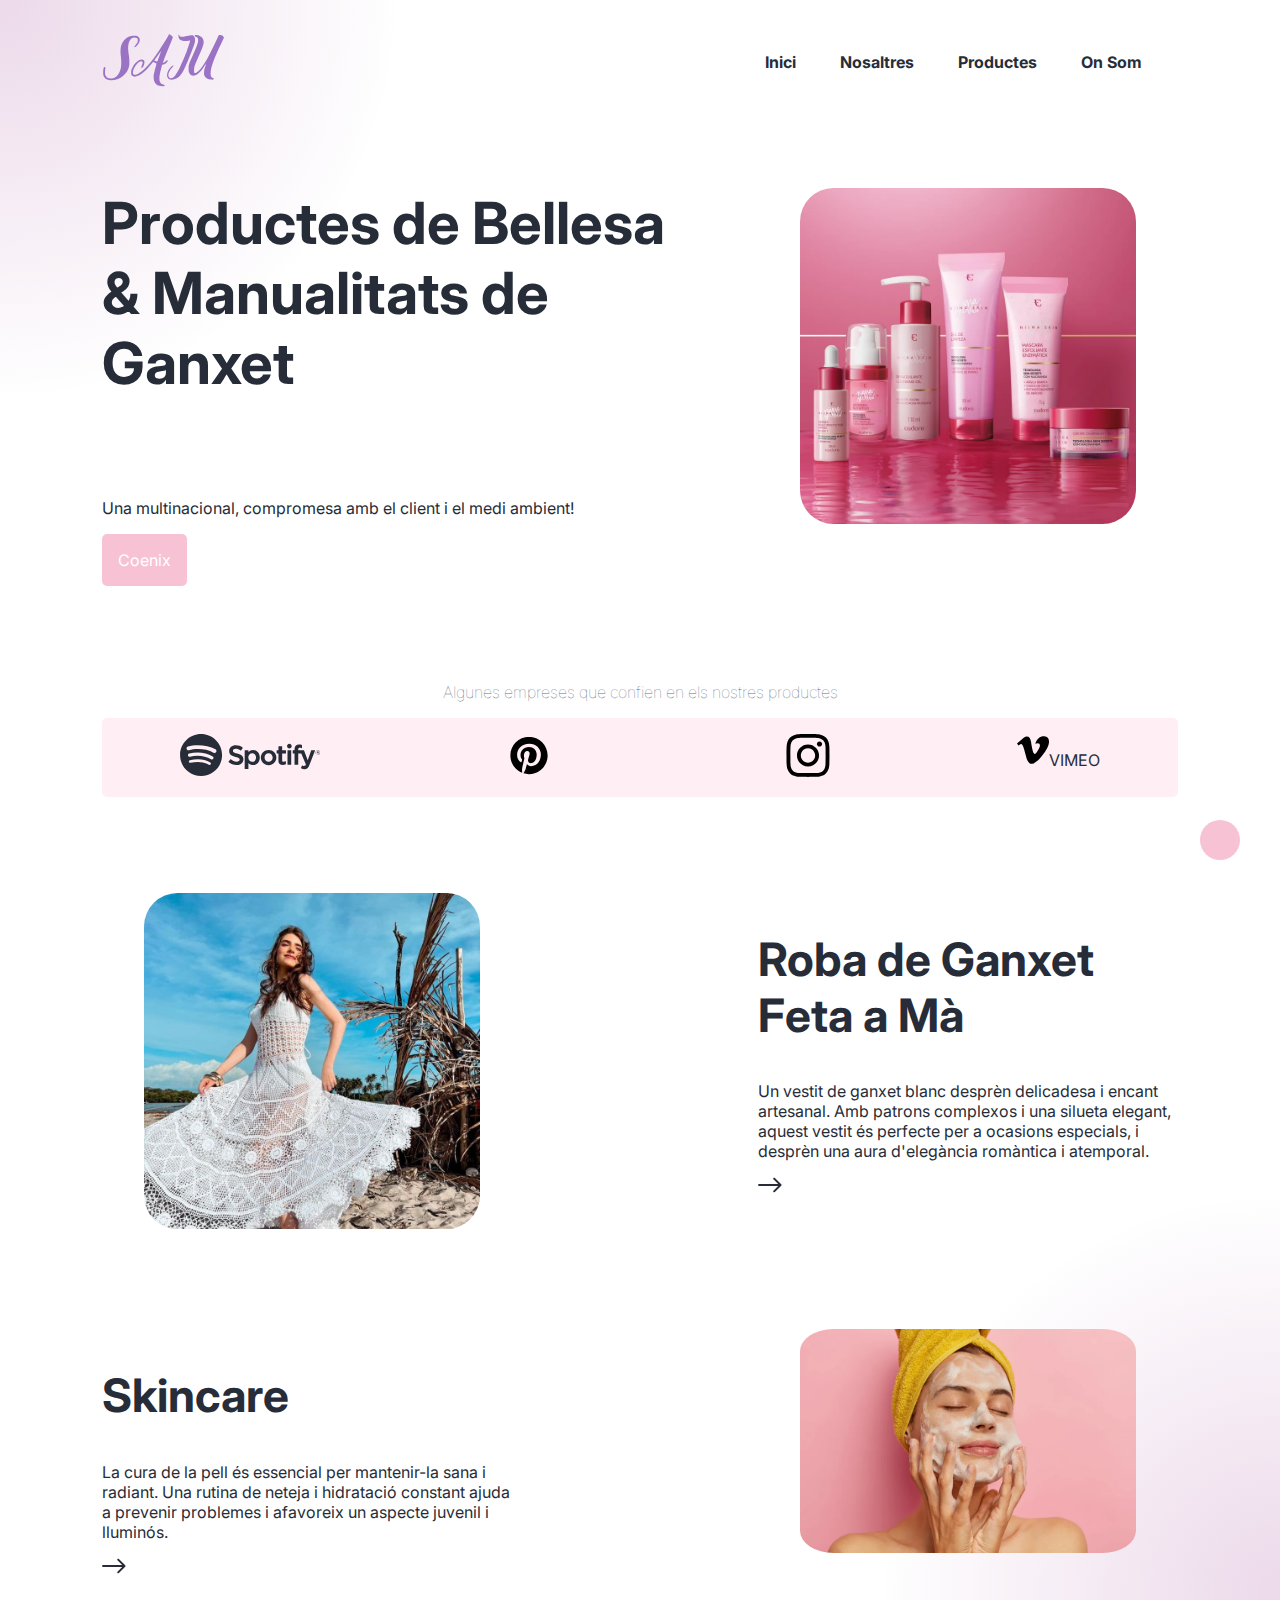
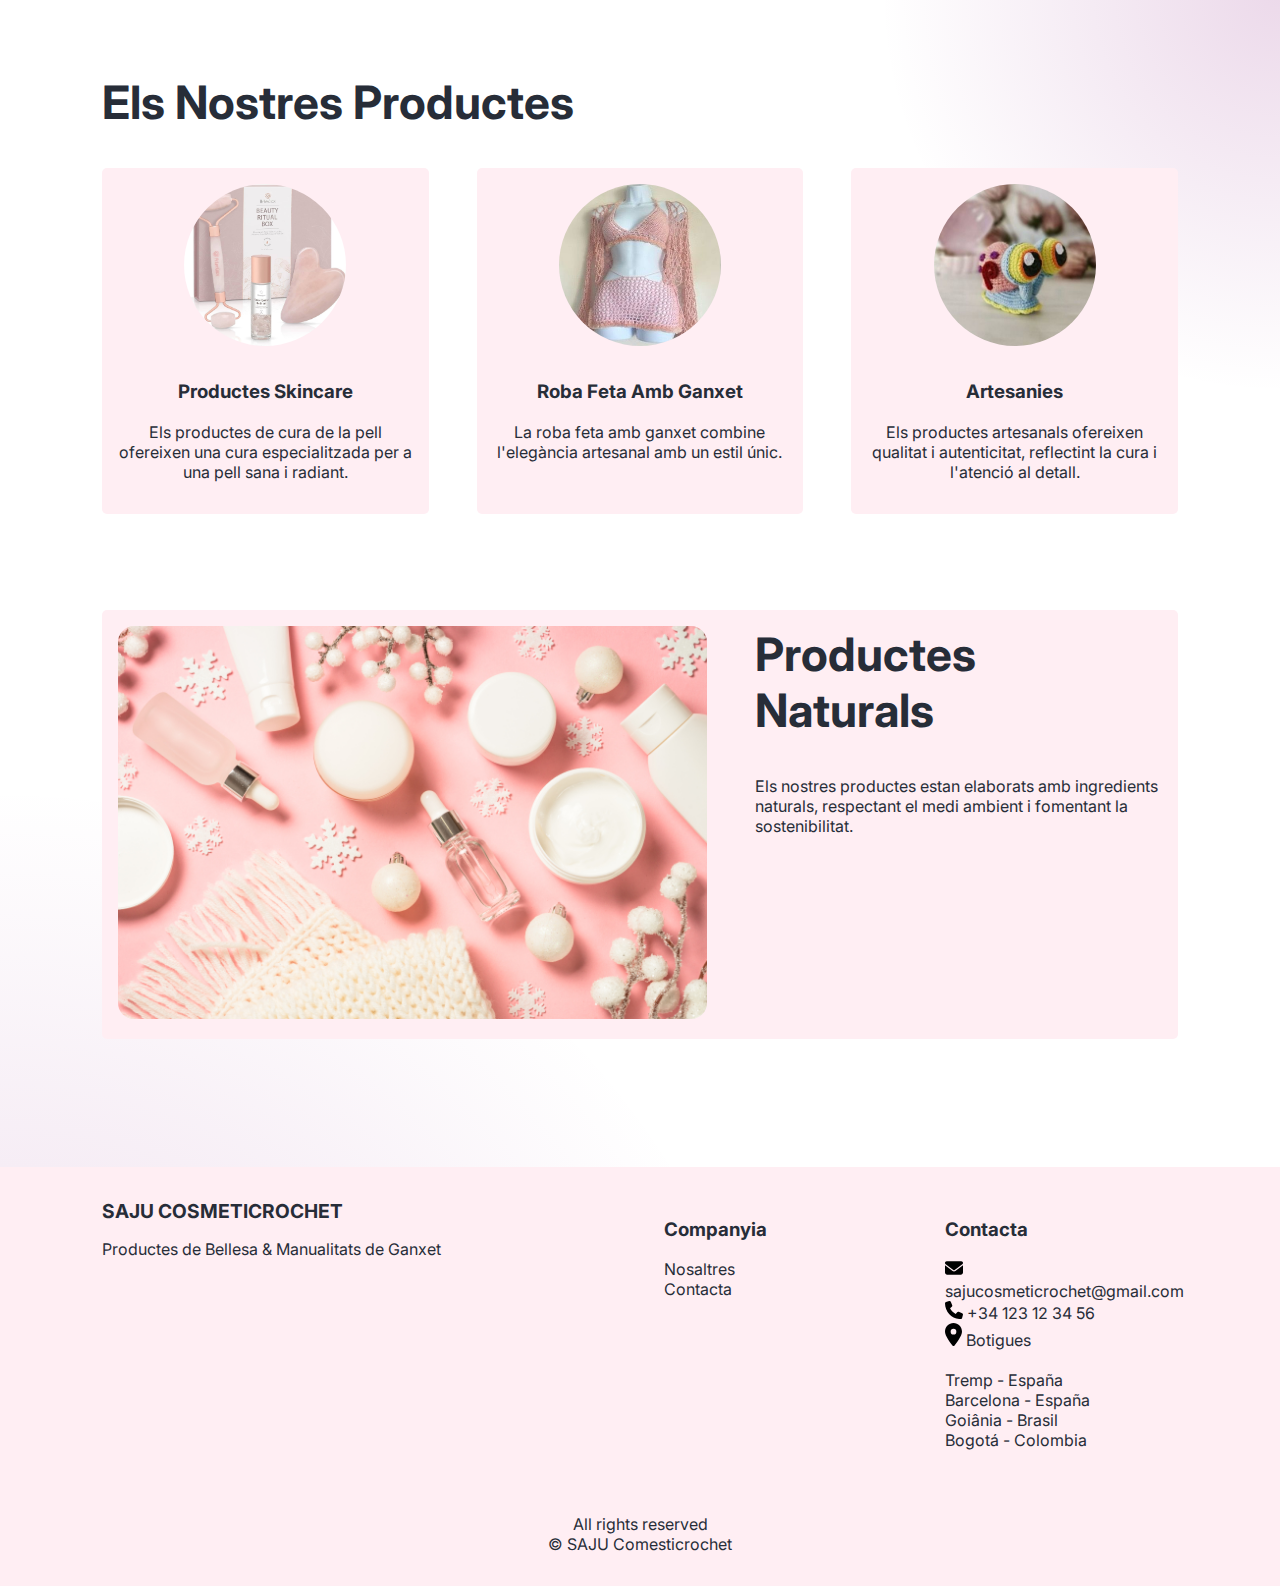
==== Site-Saju/index.html @ cbef8337 "New Website" ====
<!DOCTYPE html>
<html lang="en-us">
<head>
    <meta charset="UTF-8">
    <meta name="viewport" content="width=device-width, initial-scale=1.0">
    <link rel="shortcut icon" href="images/favicon.ico" type="image/x-icon">
    <link rel="stylesheet" href="https://cdnjs.cloudflare.com/ajax/libs/font-awesome/6.5.1/css/all.min.css" integrity="sha512-DTOQO9RWCH3ppGqcWaEA1BIZOC6xxalwEsw9c2QQeAIftl+Vegovlnee1c9QX4TctnWMn13TZye+giMm8e2LwA==" crossorigin="anonymous" referrerpolicy="no-referrer" />
    <link rel="stylesheet" href="styles/style.css">
    <link rel="stylesheet" href="styles/media.css">
    
    <title>SAJU Comesticrochet</title>
</head>
<body>

    <a href="#" class="gotop-btn"><i class="fa-solid fa-sort-up"></i></a>
    
    <div class="content-wrapper-center" id="home">

        <header class="header">
            <a href="index.html"><img src="images/logo.svg" alt="Logotipo Ser Digital"></a>
            <nav>
                <input type="checkbox" class="menu-btn hide" id="menu-btn">
                <label for="menu-btn" class="menu-icon">
                    <span class="nav-icon"></span>
                </label>
                <ul class="header-menu">
                    <li><a href="index.html#home">Inici</a></li>
                    <li><a href="index.html#about">Nosaltres</a></li>
                    <li><a href="index.html#testimonials">Productes</a></li>
                    <li><a href="index.html#footer">On Som</a></li>
                </ul>
            </nav>
        </header>

        <!-- Hero Banner -->
        <section class="hero row">
            <div class="content sm-12 lg-7">
                <header>
                    <h1 class="hero_title">Productes de Bellesa &amp; Manualitats de Ganxet</h1>
                    <p>Una multinacional, compromesa amb el client i el medi ambient!</p>
                </header>
                <a href="index.html#contact" class="btn">Coenix</a>
            </div>
            <div class="image sm-12 lg-5">
                <img src="images/products.png" alt="" class="hero_image">
            </div>
        </section> 

        <!-- Brands -->
        <section class="brands">
            <h2>Algunes empreses que confien en els nostres productes</h2>
            <ul>
                <li><img src="images/spotify.svg" alt="Spotify Logo"></li>
                <li><img src="images/pinterest.svg" alt="Slack Logo"></li>
                <li><img src="images/instagram.svg" alt="Dropbox Logo"></li>
                <li><img src="images/vimeo.svg" alt="Zoom Logo">VIMEO</li>
            </ul>
        </section>

        <!-- Branding Section -->
        <section class="branding row" id="about">
            <article class="sm-12 md-7-12 lg-8-12">
                <h2>Roba de Ganxet Feta a Mà</h2>
                <p>Un vestit de ganxet blanc desprèn delicadesa i encant artesanal. Amb patrons complexos i una silueta elegant, aquest vestit és perfecte per a ocasions especials, i desprèn una aura d'elegància romàntica i atemporal.</p>
                <a href="#"><span class="hide" aria-hidden="false">More</span><img src="images/Arrow.svg" alt="" aria-hidden="true"></a>
            </article>
            <div class="image sm-12 md-1-6 lg-1-5">
                <img src="images/roupa.jpg" alt="" class="hero_image">
            </div>
        </section>

        <!-- Results section -->
        <section class="results row">
            <article class="sm-12 md-6 lg-5">
                <h2>Skincare</h2>
                <p>La cura de la pell és essencial per mantenir-la sana i radiant. Una rutina de neteja i hidratació constant ajuda a prevenir problemes i afavoreix un aspecte juvenil i lluminós.</p>
                <a href="#"><span class="hide" aria-hidden="false">More</span> <img src="images/Arrow.svg" alt="" aria-hidden="true"></a>
            </article>
            <div class="image sm-12 md-6 lg-8-12">
                <img src="images/cuidadopele.jpeg" alt="" class="hero_image">
            </div>
        </section>

        <!-- Testimonials -->
        <section class="testimonials" id="testimonials">
            <h2 class="testimonials_title">Els Nostres Productes</h2>
            <div class="testimonials_wrapper row lg-4">
                <article class="comment sm-12 lg-4">
                    <div class="comment_card">
                        <img src="images/rolofacial.jpg" alt="Client Andrew Rathore" class="comment_thumb">
                        <div class="comment_content">
                            <h3 class="comment_name">Productes Skincare</h3>
                            <p>Els productes de cura de la pell ofereixen una cura especialitzada per a una pell sana i radiant.</p>
                        </div>
                    </div>
                </article>
                <article class="comment sm-12 lg-4">
                    <div class="comment_card">
                        <img src="images/dress.jpeg" alt="Client Vera Duncan" class="comment_thumb">
                        <div class="comment_content">
                            <h3 class="comment_name">Roba Feta Amb Ganxet</h3>
                            <p>La roba feta amb ganxet combine l'elegància artesanal amb un estil únic.</p>
                        </div>
                    </div>
                </article>
                <article class="comment sm-12 lg-4">
                    <div class="comment_card">
                        <img src="images/garry.jpeg" alt="Client Rochelle Berther" class="comment_thumb">
                        <div class="comment_content">
                            <h3 class="comment_name">Artesanies</h3>
                            <p>Els productes artesanals ofereixen qualitat i autenticitat, reflectint la cura i l'atenció al detall.</p>
                        </div>
                    </div>
                </article>
            </div>
        </section>

        <article class="contact row" id="contact">
            <div class="contact_content sm-12 lg-8-12">
                <h2 class="contact_title">Productes Naturals</h2>
                <p>Els nostres productes estan elaborats amb ingredients naturals, respectant el medi ambient i fomentant la sostenibilitat.</p>
            </div>
            <div class="contact_image sm-12 lg-1-7">
                <img src="images/produtosnaturaisbeleza.jpg" alt="Woman providing customer service" class="natual_beleza">
            </div>
        </article>
    </div>

    <!-- Footer -->
    <footer class="footer" id="footer">
        <div class="content-wrapper-center row">
            <section class="sm-12 md-9 lg-6">
                <header>
                    <a href="index.html" class="logo">SAJU Cosmeticrochet</a>
                    <p>Productes de Bellesa &amp; Manualitats de Ganxet</p>
                </header>
                <ul class="icons">
                    <li><a href="#"><i class="fa-brands fa-square-instagram" area-hiden="true"></i><span class="hide">Instagram</span></a></li>
                    <li><a href="#"><i class="fa-brands fa-twitter" area-hiden="true"></i><span class="hide">Twitter</span></a></li>
                    <li><a href="#"><i class="fa-brands fa-linkedin" area-hiden="true"></i><span class="hide">Linkedin</span></a></li>
                    <li><a href="#"><i class="fa-brands fa-youtube" area-hiden="true"></i><span class="hide">Youtube</span></a></li>
                </ul>
            </section>
            <section class="sm-12 md-3 lg-3">
                <header>
                    <h3>Companyia</h3>
                </header>
                <ul>
                    <li><a href="#">Nosaltres</a></li>
                    <li><a href="#">Contacta</a></li>
                </ul>
            </section>
            <section class="sm-12 lg-3">
                <header>
                    <h3>Contacta</h3>
                </header>
                <ul>
                    <li><img src="images/mail.svg" width="18" alt="">sajucosmeticrochet@gmail.com</li>
                    <li><img src="images/phone.svg" width="18" alt=""> +34 123 12 34 56</li>
                    <li><img src="images/location.svg" width="17" alt=""> Botigues</li> <br>
                    <li>Tremp - España</li>
                    <li>Barcelona - España</li>
                    <li>Goiânia - Brasil</li>
                    <li>Bogotá - Colombia</li>
                </ul>
            </section>
            <section class="copyright sm-12">
                All rights reserved <br>
                &copy; SAJU Comesticrochet <br>
            </section>
        </div> 
    </footer>
</body> 
</html>
---- Site-Saju/styles/style.css ----
@charset "UTF-8";

@import url('https://fonts.googleapis.com/css2?family=Inter:wght@300;400;700&display=swap');

:root{
    --color-dark: #272D38;
    --color-light: #FFFFFF;
    --color-gray: #ffeef3;
    --primary-color: #f7c3d4;
    --secondary-color: #9b73c4;

    --font-inter: 'Inter', sans-serif;
}

html{
    scroll-behavior: smooth;
}

body{
    position: relative;
    font-family: var(--font-inter);
    color: var(--color-dark);
    text-align: center;
    margin: 0;

    background-image: 
    radial-gradient(circle at left top, rgba(140, 26, 129, 0.165), transparent 400px),
    radial-gradient(circle at right center, rgba(140, 26, 129, 0.165), transparent 400px),
    radial-gradient(circle at left bottom, rgba(140, 26, 129, 0.165), transparent 800px);

    overflow-x: hidden;
}

.content-wrapper-center{
    padding: 2rem 1rem 2rem;
    max-width: 67.25rem;
    margin: auto;
}

.image{
    text-align: center;
}

.hero_image{
    border-radius: 10%;
    width: 80%;
}

.hero_title{
    margin-top: 0;
    margin-bottom: 1rem;
}

.header-menu{
    list-style-type: none;
    padding: 0;
    text-align: right;
}

.header-menu li{
    padding: 0.25rem;
}

.header-menu a{
    display: block;
    padding: 1.75rem;
    border-radius: 5px;
    transition: background-color 200ms ease-in;
    font-weight: bold;
}

.header-menu a:hover,
.header-menu a:focus{
    background-color: var(--primary-color);
    color: var(--color-light);
}

a{
    color: inherit;
}

nav a{
    text-decoration: none;
}

h1{
    font-size: 2rem;
}

h2{
    font-size: 1.5rem;
}

.header{
    text-align: left;
}

.btn{
    display: inline-block;
    text-decoration: none;
    padding: 1em;
    background-color: var(--primary-color);
    border-radius: 5px;
    color: var(--color-light);
    transition: background-color 200ms ease-in;
}

.btn:hover,
.btn:focus{
    background-color: var(--secondary-color);
}

img{
    max-width: 100%;
}

.brands{
    text-align: center;
}

.brands h2{
    font-size: 1rem;
    font-weight: lighter;
    color: #667085;
}

.brands ul{
    display: flex;
    justify-content: space-around;
    gap: 1rem;
    list-style-type: none;
    background-color: var(--color-gray);
    border-radius: 5px;
    padding: 1em;
}

.hide{
    position: absolute;
    clip: rect(1px, 1px, 1px, 1px);
    padding: 0;
    border: 0;
    height: 1px;
    width: 1px;
    overflow: hidden;
}

.comment{
    background-color: var(--color-gray);
    border-radius: 5px;
    padding: 1rem;

    container: commentCard / inline-size;
}

.comment_thumb{
    width: 10.125rem;
    height: 10.125rem;
    border-radius: 50%;
}

.contact{
    background-color: var(--color-gray);
    border-radius: 5px;
    padding: 1rem;
    margin-top: 4rem;
}

.contact_image{
    display: none;
}

.footer{
    background-color: var(--color-gray);
}

.footer ul{
    list-style-type: none;
    padding: 0;
}

.footer a{
    text-decoration: none;
}

.logo{
    text-decoration: none;
    text-transform: uppercase;
    font-weight: bold;
    font-size: 1.2rem;
}

.copyright{
    white-space: nowrap;
    text-align: center;
}

.hero{
    margin-top: 3rem;
    margin-bottom: 3rem;
}

.brands,
.branding,
.testimonials,
.contact{
    margin-top: 6rem;
    margin-bottom: 6rem;
}

.row{
    display: grid;
    grid-template-columns: repeat(12, 1fr);
    grid-auto-flow: dense;
    gap: 0.5rem;
}

.row .testimonials_wrapper{
    row-gap: 3rem;
}

.row .contact{
    padding-top: 4rem;
    padding-bottom: 4rem;
}

.contact_title{
    margin-top: 0;
}

.row > .sm-12{
    grid-column: 1 / -1;
}

.comment_card{
    display: flex;
    flex-direction: column;
    align-items: center;
    text-align: center;
    gap: 1rem;
}

.icons li{
    display: inline-block;
    font-size: 2rem;
}

.icons li:not(:first-of-type){
    margin-left: 1rem;
}

/* Burguer menu */

.header{
    display: flex;
    justify-content: space-between;
}

.header-menu{
    position: absolute;
    overflow: hidden;
    background-color: var(--color-gray);
    left: 0;
    right: 0;
    top: 100px;
    max-height: 0;
    margin: 0;
    padding-right: 1rem;
    padding-left: 1rem;

    transition: max-height 0.3s;
}

.menu-btn:checked + .menu-icon .nav-icon{
    background-color: transparent;
}

.menu-btn:checked ~ .header-menu,
.header-menu:focus-within{
    max-height: 100vh;
}

.header nav{
    display: flex;
    flex-direction: column;
    align-items: flex-end;
}

.menu-icon{
    position: relative;
    cursor: pointer;
    user-select: none;
    height: 24px;
}

.nav-icon{
    position: relative;
    display: inline-block;
    background-color: #3F3F3F;
    height: 2px;
    width: 24px;
}

.nav-icon::after,
.nav-icon::before{
    content: "";
    display: inline-block;
    background-color: #3F3F3F;
    height: 2px;
    width: 24px;
    position: absolute;

    transition: transform 0.2s ease-in-out;
}

.nav-icon::after{
    transform: translateY(8px);
}

.nav-icon::before{
    transform: translateY(-8px);
}

.menu-btn:checked + .menu-icon .nav-icon::before{
    transform: rotate(-45deg);
}

.menu-btn:checked + .menu-icon .nav-icon::after{
    transform: rotate(45deg);
}

.gotop-btn{
    position: fixed;
    width: 2.5rem;
    height: 2.5rem;
    bottom: 2.5rem;
    right: 2.5rem;
    background-color: var(--primary-color);
    border-radius: 50%;

    text-decoration: none;
    text-align: center;
    line-height: 3.2rem;
    color: var(--color-light);
    font-size: 1.5rem;

    z-index: 1;
}

.natual_beleza{
    border-radius: 1rem;
}
---- Site-Saju/styles/media.css ----
@container commentCard (min-width: 42.187em){
    .comment_card{
        flex-direction: row;
        text-align: left;
    }
}

@media screen and (min-width: 46.25em){
    body{
        text-align: left;
    }

    h1{
        font-size: 3.625rem;
    }
    
    h2{
        font-size: 2.875rem;
    }

    .header{
        align-items: center;
    }

    .menu-btn,
    .menu-icon{
        display: none;
    }

    .header-menu{
        position: static;
        max-height: initial;
        background-color: initial;
        margin: 0;
    }

    .header-menu li{
        display: inline-block;
    }

    .header-menu a{
        padding: 1rem;
    }

    .contact_image{
        display: block;
        text-align: center;
    }

    .row{
        gap: 1rem;
    }

    .row > .md-3{
        grid-column: span 3;
    }

    .row > .md-4{
        grid-column: span 4;
    }

    .row > .md-6{
        grid-column: span 6;
    }

    .row > .md-9{
        grid-column: span 9;
    }

    .row > .md-1-6{
        grid-column: 1 / 7;
    }

    .row > .md-7-12{
        grid-column: 7 / 13;
    }

}

@media screen and (min-width: 80em){
    .hero{
        margin-top: 6rem;
        margin-bottom: 6rem;
    }

    .hero_title{
        margin-bottom: 6.25rem;
    }

    .row{
        gap: 3rem;
    }

    .row > .lg-3{
        grid-column: span 3;
    }

    .row > .lg-4{
        grid-column: span 4;
    }

    .row > .lg-5{
        grid-column: span 5;
    }

    .row > .lg-1-5{
        grid-column: 1 / 6;
    }

    .row > .lg-6{
        grid-column: span 6;
    }

    .row > .lg-7{
        grid-column: span 7;
    }

    .row > .lg-1-7{
        grid-column: 1 / 8;
    }

    .row > .lg-8-12{
        grid-column: 8 / 13;
    }
}
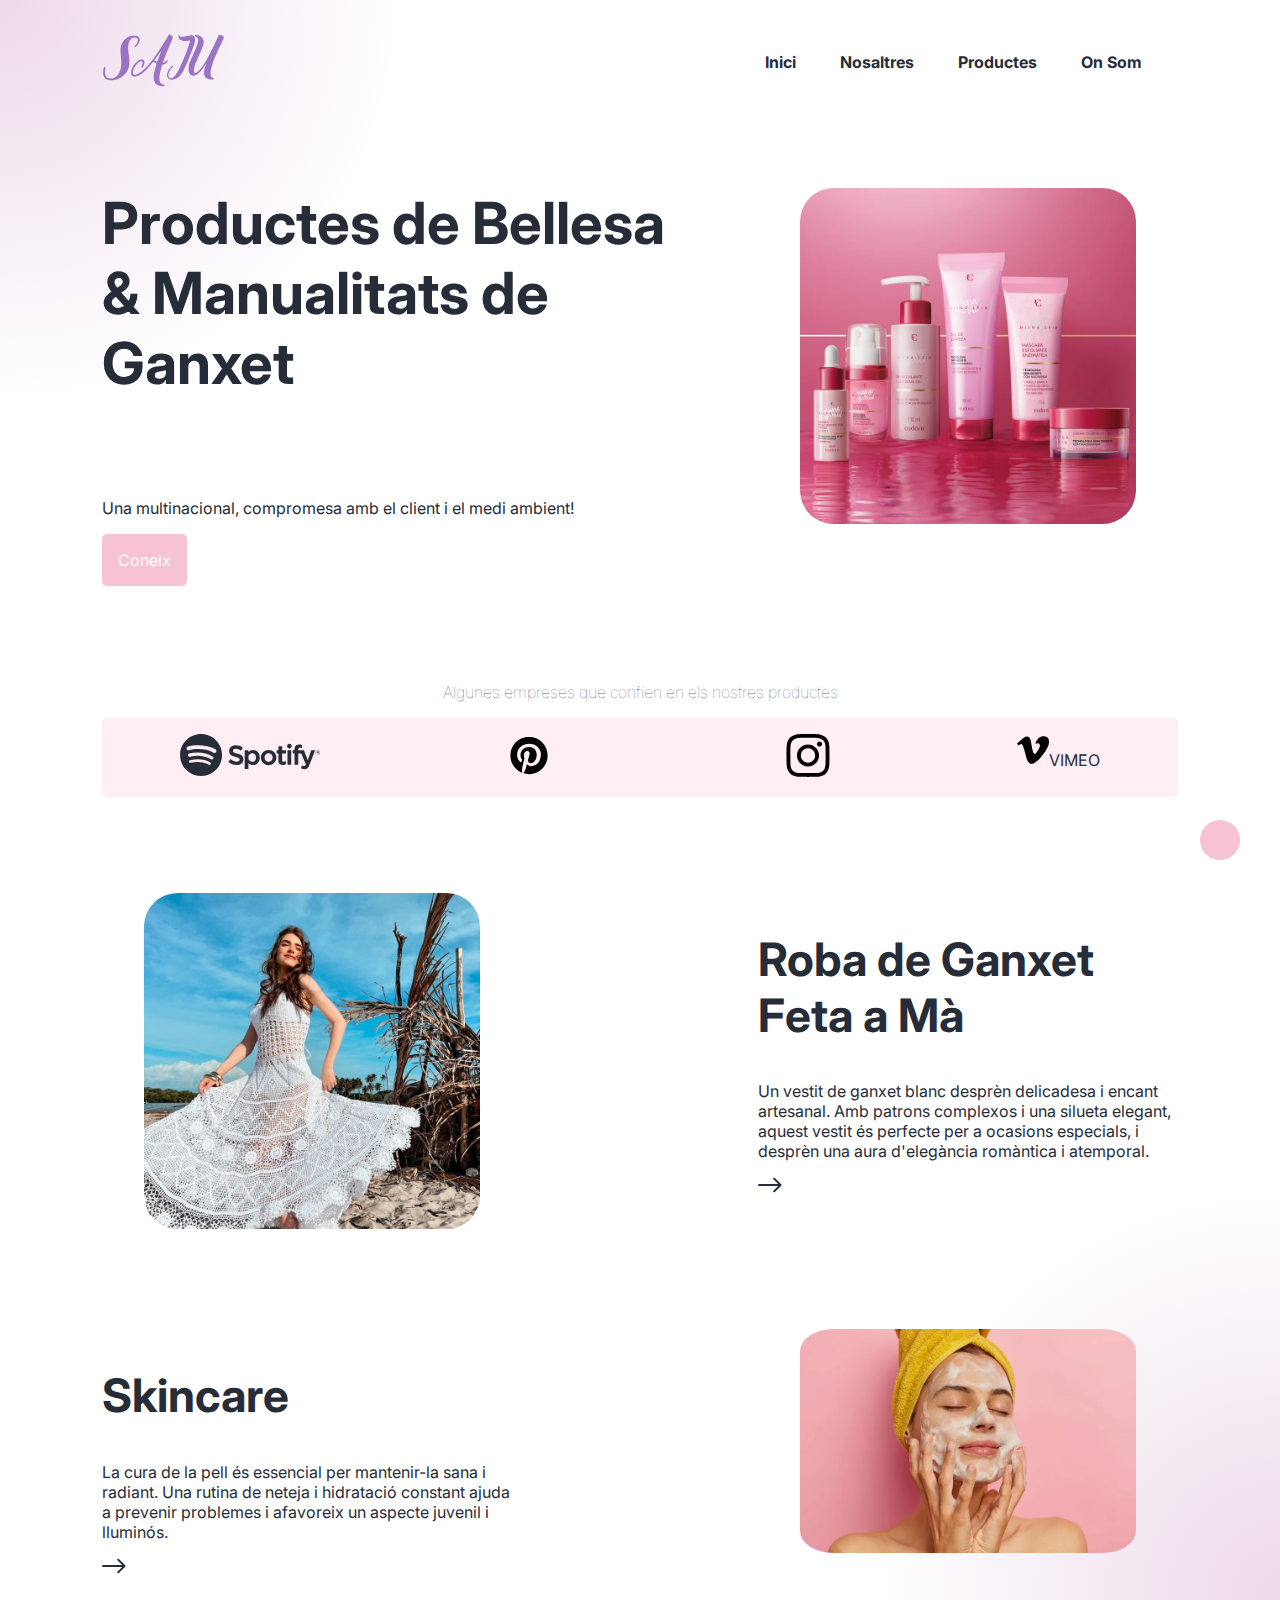
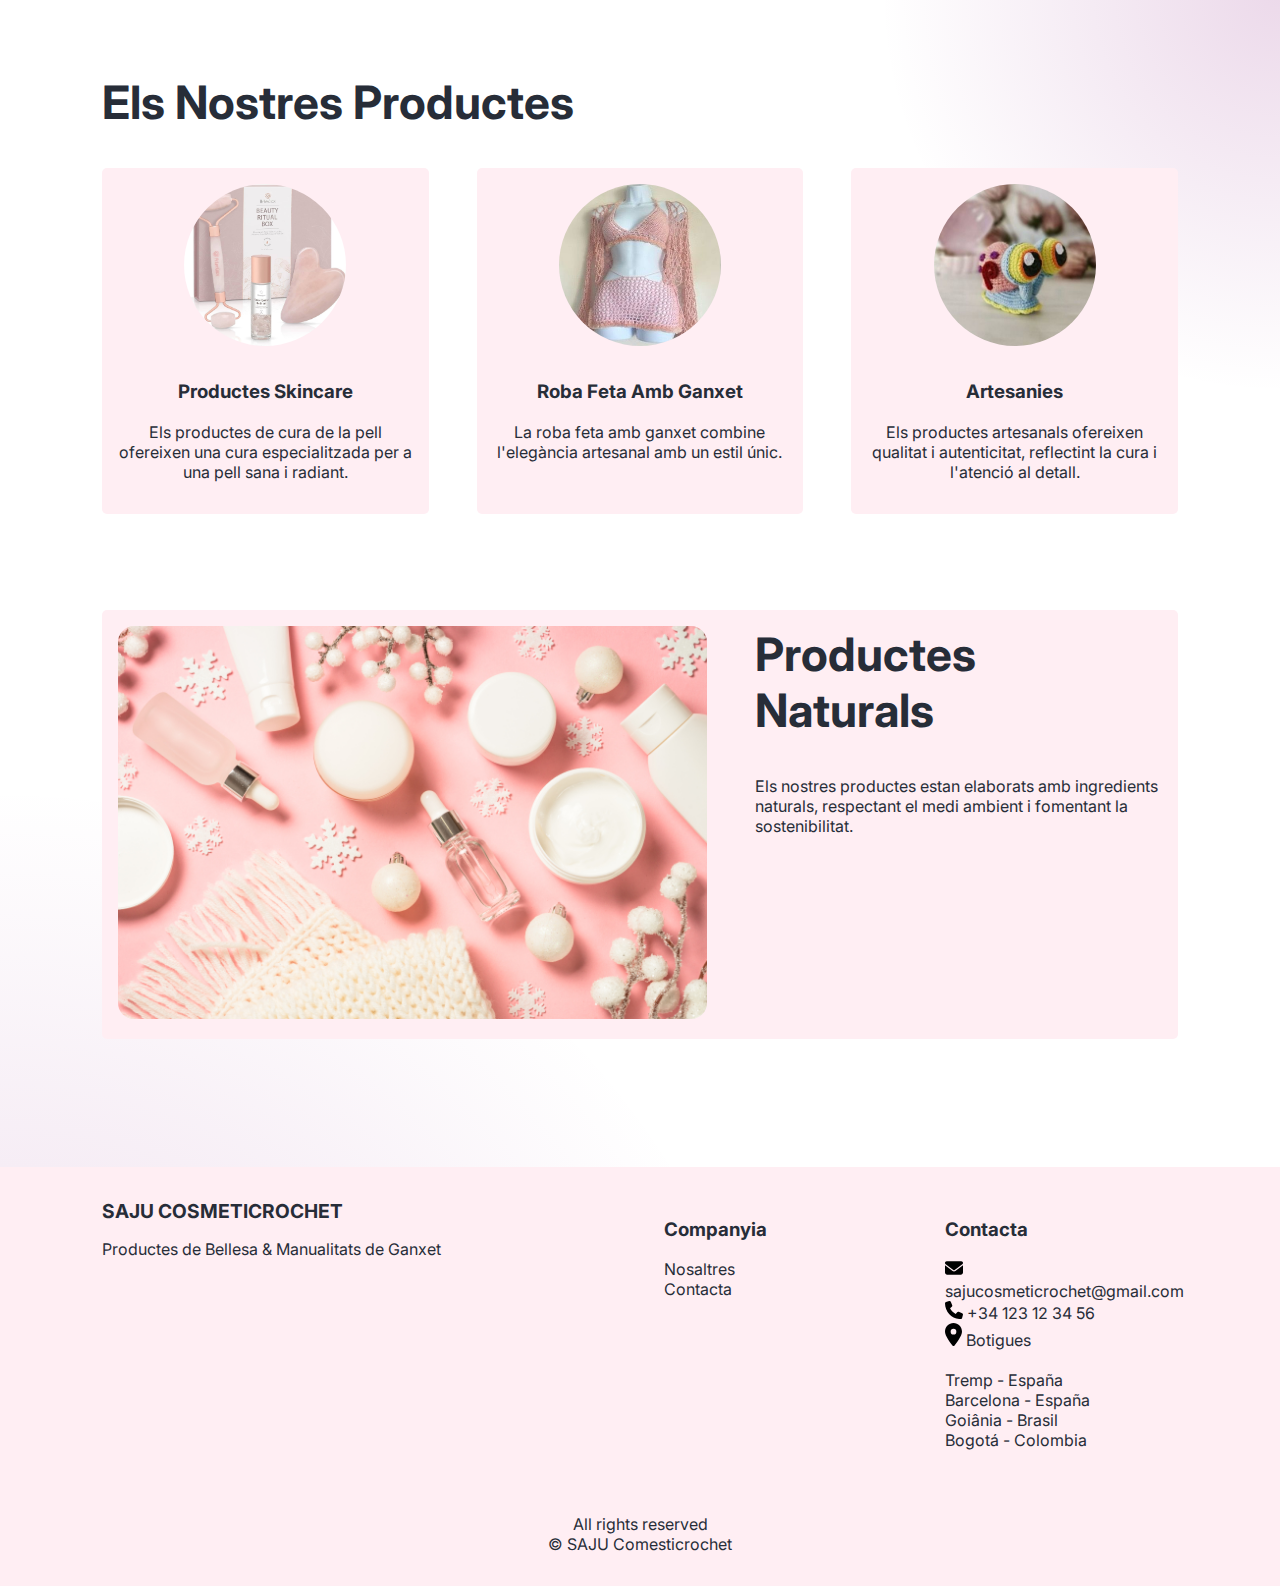
==== commit 27d9fa2e: "Update index.html" ====
--- a/Site-Saju/index.html
+++ b/Site-Saju/index.html
@@ -39,7 +39,7 @@
                     <h1 class="hero_title">Productes de Bellesa &amp; Manualitats de Ganxet</h1>
                     <p>Una multinacional, compromesa amb el client i el medi ambient!</p>
                 </header>
-                <a href="index.html#contact" class="btn">Coenix</a>
+                <a href="index.html#contact" class="btn">Coneix</a>
             </div>
             <div class="image sm-12 lg-5">
                 <img src="images/products.png" alt="" class="hero_image">
@@ -171,4 +171,4 @@
         </div> 
     </footer>
 </body> 
-</html>+</html>
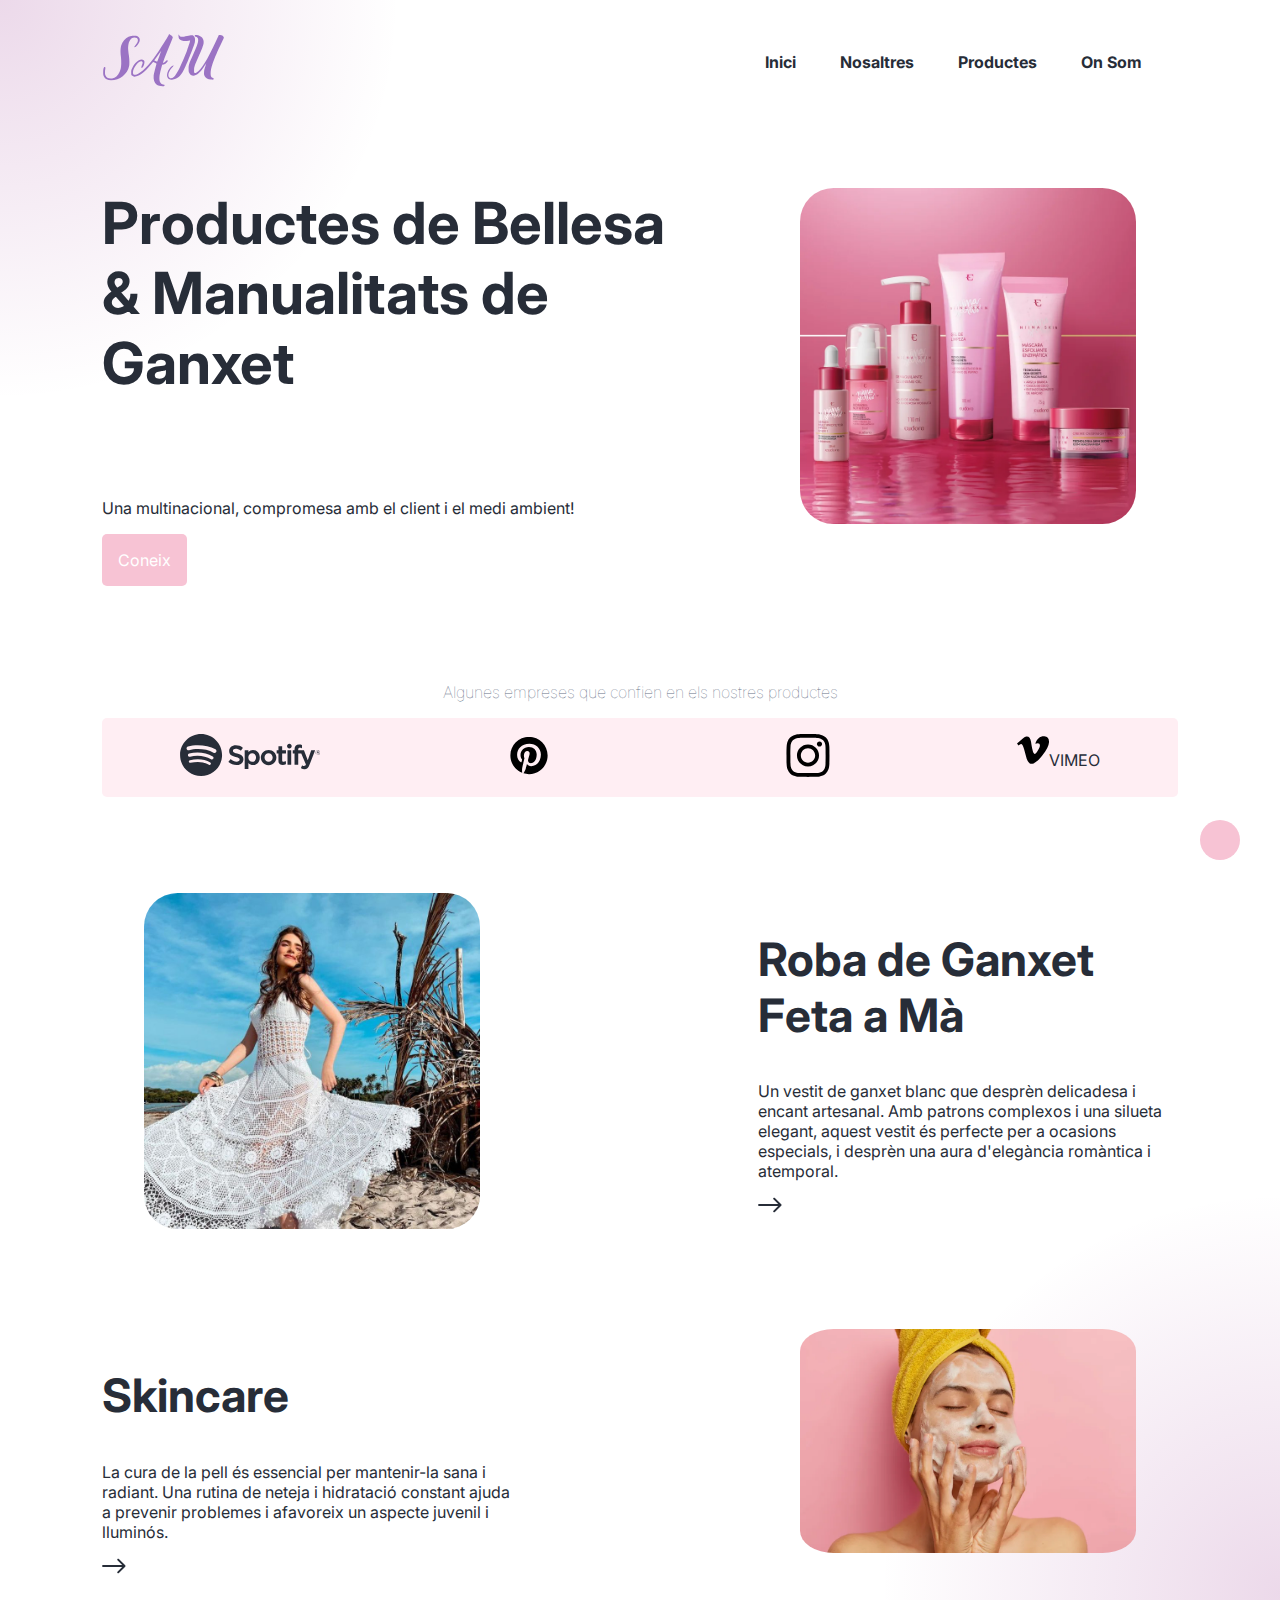
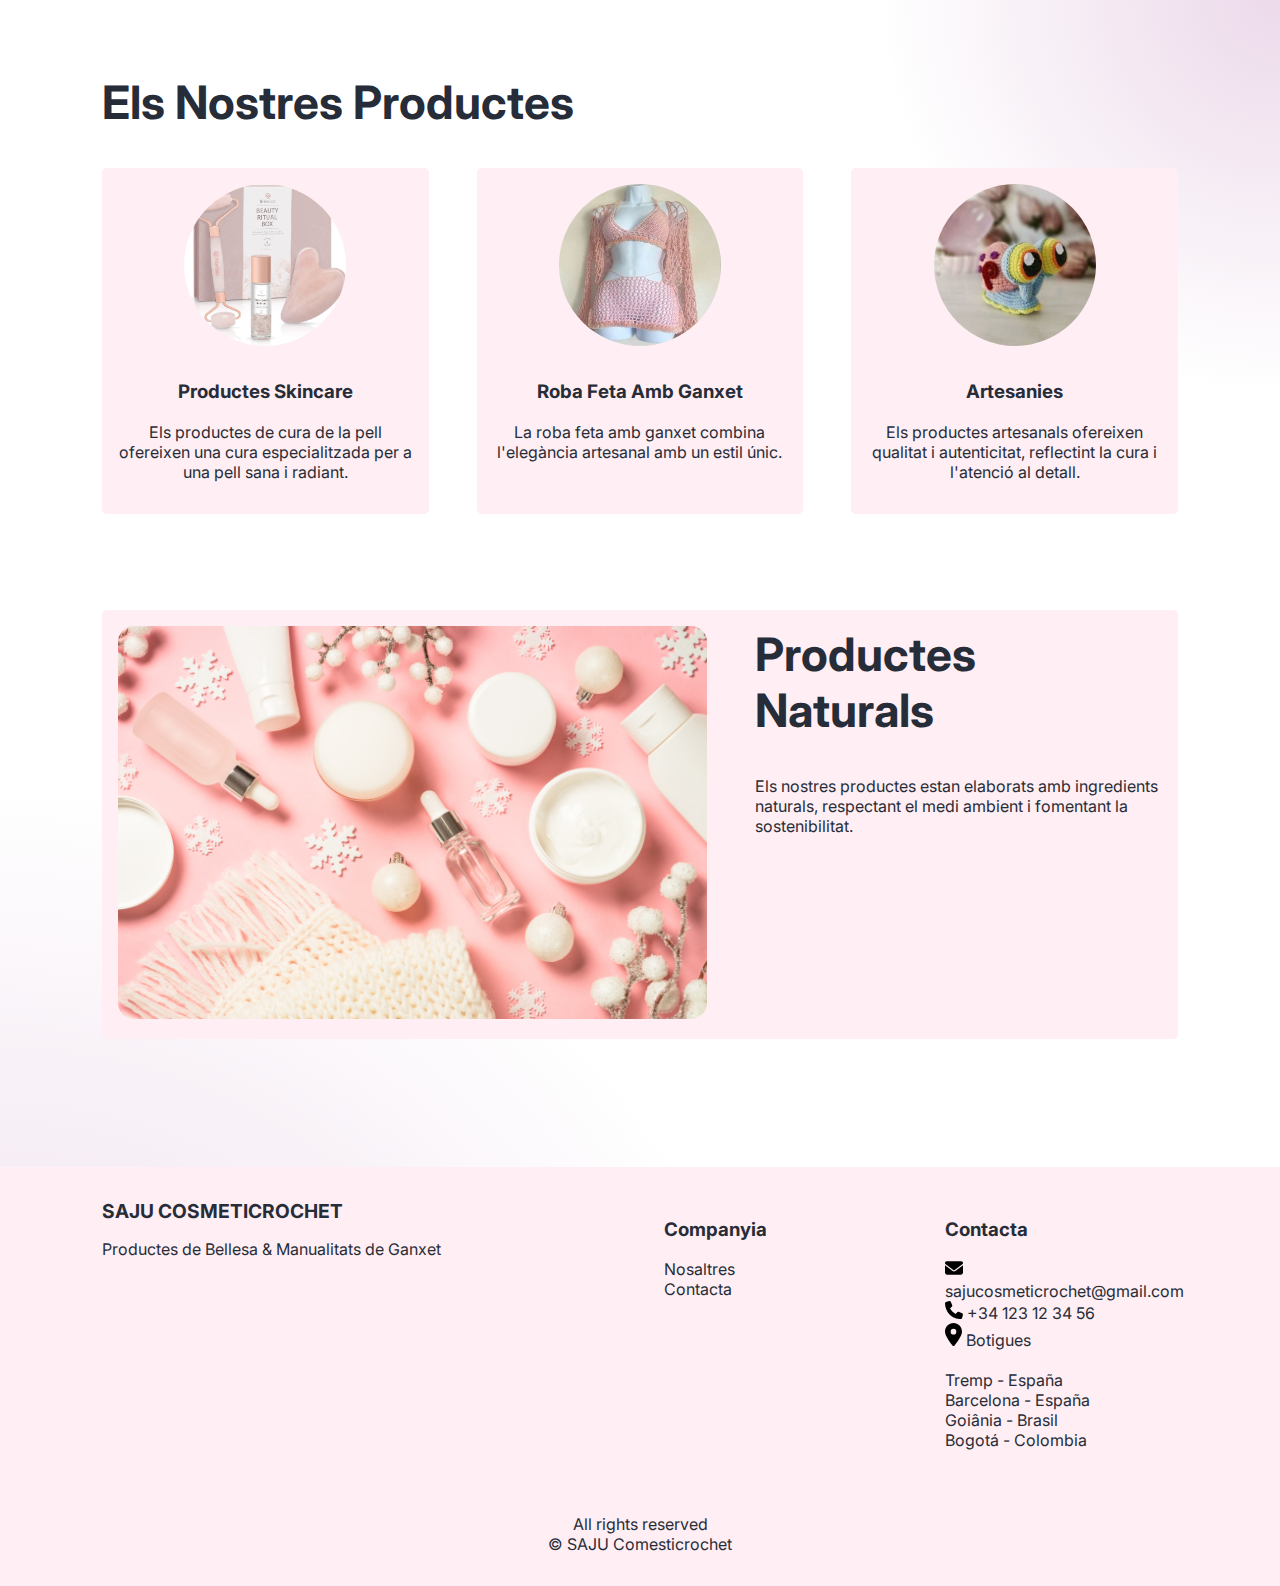
==== commit 0323592c: "Update index.html" ====
--- a/Site-Saju/index.html
+++ b/Site-Saju/index.html
@@ -61,7 +61,7 @@
         <section class="branding row" id="about">
             <article class="sm-12 md-7-12 lg-8-12">
                 <h2>Roba de Ganxet Feta a Mà</h2>
-                <p>Un vestit de ganxet blanc desprèn delicadesa i encant artesanal. Amb patrons complexos i una silueta elegant, aquest vestit és perfecte per a ocasions especials, i desprèn una aura d'elegància romàntica i atemporal.</p>
+                <p>Un vestit de ganxet blanc que desprèn delicadesa i encant artesanal. Amb patrons complexos i una silueta elegant, aquest vestit és perfecte per a ocasions especials, i desprèn una aura d'elegància romàntica i atemporal.</p>
                 <a href="#"><span class="hide" aria-hidden="false">More</span><img src="images/Arrow.svg" alt="" aria-hidden="true"></a>
             </article>
             <div class="image sm-12 md-1-6 lg-1-5">
@@ -99,7 +99,7 @@
                         <img src="images/dress.jpeg" alt="Client Vera Duncan" class="comment_thumb">
                         <div class="comment_content">
                             <h3 class="comment_name">Roba Feta Amb Ganxet</h3>
-                            <p>La roba feta amb ganxet combine l'elegància artesanal amb un estil únic.</p>
+                            <p>La roba feta amb ganxet combina l'elegància artesanal amb un estil únic.</p>
                         </div>
                     </div>
                 </article>
